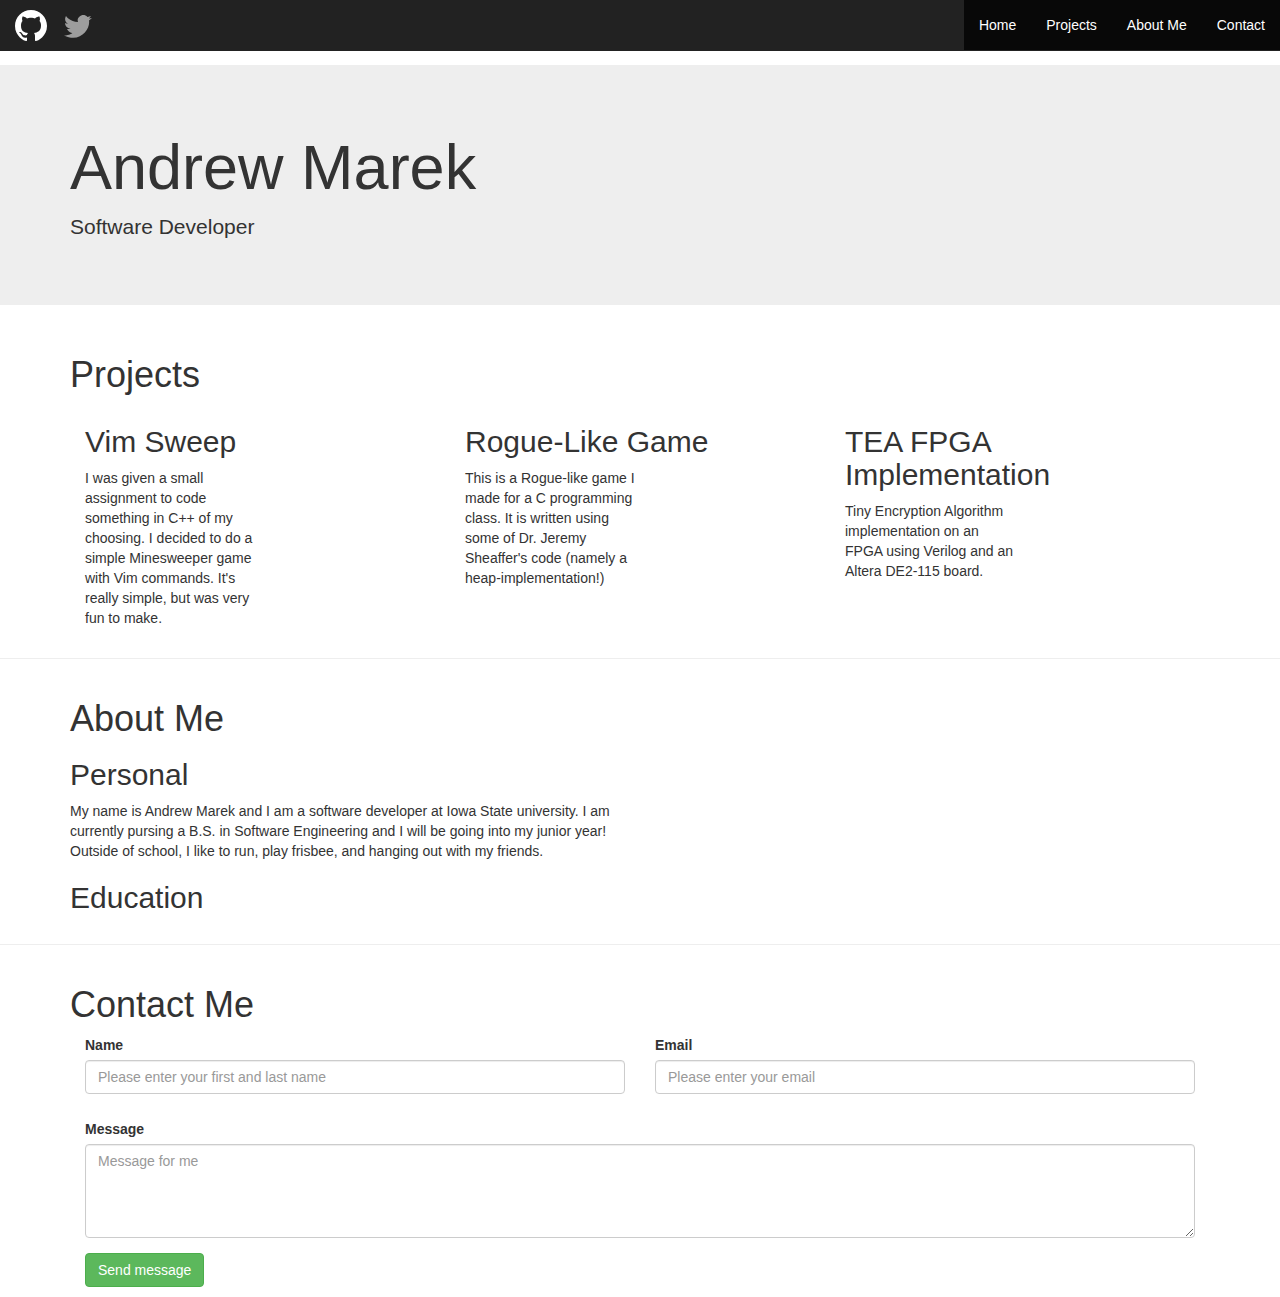
==== index.html @ 288eb54f "removed space between navbar and jumbo" ====
<!DOCTYPE html>
<html lang="en-US">
  <head>
    <meta name="viewport" content="width=device-width, initial-scale=1, shrink-to-fit=no">
    <title>Andrew Marek</title>
    <meta charset="utf-8">
    <meta name=author content="Andrew Marek">
    <!-- Latest compiled and minified CSS -->
    <link rel="stylesheet" href="https://maxcdn.bootstrapcdn.com/bootstrap/3.4.0/css/bootstrap.min.css">
    <!-- jQuery library -->
    <script src="https://ajax.googleapis.com/ajax/libs/jquery/3.4.0/jquery.min.js"></script>
    <!-- Latest compiled JavaScript -->
    <script src="https://maxcdn.bootstrapcdn.com/bootstrap/3.4.0/js/bootstrap.min.js"></script>
    <!-- Space for my script later -->
    <link rel="stylesheet" href="stylez.css">
  </head>
  <body>
    <nav class="navbar navbar-inverse navbar-fixed-top">
      <div class="container-fluid">
        <div class="navbar-header">
          <!-- <a class="navbar-brand" href="#"> Andrew Marek </a> -->
          <a class="navbar-brand" href="http://www.github.com/andmarek">
            <!-- Github -->
            <svg id="i-github" xmlns="http://www.w3.org/2000/svg" viewBox="0 0 64 64" width="32" height="32">
              <path stroke-width="0" fill="currentColor" d="M32 0 C14 0 0 14 0 32 0 53 19 62 22 62 24 62 24 61 24 60 L24 55 C17 57 14 53 13 50 13 50 13 49 11 47 10 46 6 44 10 44 13 44 15 48 15 48 18 52 22 51 24 50 24 48 26 46 26 46 18 45 12 42 12 31 12 27 13 24 15 22 15 22 13 18 15 13 15 13 20 13 24 17 27 15 37 15 40 17 44 13 49 13 49 13 51 20 49 22 49 22 51 24 52 27 52 31 52 42 45 45 38 46 39 47 40 49 40 52 L40 60 C40 61 40 62 42 62 45 62 64 53 64 32 64 14 50 0 32 0 Z" />
            </svg>
            <!-- End GitHub -->
          </a>
          <a class="navbar-brand" href="http://twitter.com/andrewmarek">
            <!-- Twitter -->
            <svg id="i-twitter" xmlns="http://www.w3.org/2000/svg" viewBox="0 0 64 64" width="32" height="32">
              <path stroke-width="0" fill="currentColor" d="M60 16 L54 17 L58 12 L51 14 C42 4 28 15 32 24 C16 24 8 12 8 12 C8 12 2 21 12 28 L6 26 C6 32 10 36 17 38 L10 38 C14 46 21 46 21 46 C21 46 15 51 4 51 C37 67 57 37 54 21 Z" />
            </svg>
            <!-- End twitter -->
          </a>

        </div> <!-- Navbar container -->
        <ul class="nav navbar-nav navbar-right">
          <li class="active"><a href="#">Home</a> </li>
          <li class="active"><a href="#">Projects</a> </li>
          <li class="active"><a href="#">About Me</a> </li>
          <li class="active"><a href="#">Contact</a> </li>
        </ul>
      </div> <!-- container-fluid -->
    </nav>
    <div class="jumbotron">
      <div class="container">
        <h1>Andrew Marek</h1>
        <p> Software Developer </p>
      </div> <!-- Initial jumbotron container -->
    </div>  <!-- Jumbotron div -->
    <main>
    <div class="container" id="projects"> <!-- Projects -->
      <h1> Projects </h1>
      <div class="row"> 
        <div class="col-md-4">
          <h2> Vim Sweep </h2>
          <p> I was given a small
          assignment to code something in C++ of my choosing.  I decided to do
          a simple Minesweeper game with Vim commands.  It's really simple, but
          was very fun to make. </p>
        </div> <!-- Col MD 4 1 -->

        <div class="col-md-4">
          <h2> Rogue-Like Game </h2>
          <p> This is a Rogue-like game I made for a C programming class.  It
          is written using some of Dr. Jeremy Sheaffer's code (namely a
          heap-implementation!) </p>
        </div> <!-- Col MD 4 2 -->

        <div class="col-md-4">
          <h2> TEA FPGA Implementation </h2>
          <p> Tiny Encryption Algorithm implementation on an FPGA using Verilog and an
          Altera DE2-115
          board.</p>
        </div> <!-- Col MD 4 3 -->
      </div> <!-- rows -->
    </div> <!-- (Project) Row container -->
    <hr>
    <div class="container" id="aboutme">
      <h1> About Me </h1>
      <h2> Personal </h2>
      <p> My name is Andrew Marek and I am a software developer at Iowa State university.
      I am currently pursing a B.S. in Software Engineering and I will be going into my
      junior year!  Outside of school, I like to run, play frisbee, and hanging out with my
      friends.
      </p>
      <h2> Education </h2>
    </div>
    <hr>
    <div class="container" id="contact"> 
      <h1> Contact Me </h1>
      <form id="contact-form" method="post" action="contact.php">
        <div class="messages"></div>
        <div class="controls">
          <div class="col">
            <div class="col-md-6">
              <div class="form-group">
                <label for="form_name"> Name </label>
                <input id="form_name" type="text" name="name" class="form-control"
                                                              placeholder="Please enter your first and last name " required="required" data-error="Firstname is required.">
                <div class="help-block with-errors"></div>
              </div>
            </div>
          </div>
          <div class="col">
            <div class="col-md-6">
              <div class="form-group">
                <label for="form_email">Email </label>
                <input id="form_email" type="email" name="email" class="form-control" placeholder="Please enter your email " required="required" data-error="Valid email is required.">
                <div class="help-block with-errors"></div>
              </div>
            </div>
            <div class="col-md-6">
              <div class="help-block with-errors"></div>
            </div>
          </div>
        </div>
        <div class="row">
          <div class="col-md-12">
            <div class="form-group">
              <label for="form_message">Message </label>
              <textarea id="form_message" name="message" class="form-control"
                                                         placeholder="Message for me" rows="4" required="required" data-error="Please, leave us a message."></textarea>
              <div class="help-block with-errors"></div>
            </div>
          </div>
          <div class="col-md-12">
            <input type="submit" class="btn btn-success btn-send" value="Send message">
          </div>
        </div>
        <div class="row">
          <div class="col-md-12">
            <p class="text-muted">
          </div>
        </div>
      </form>
    </div>
    </main>
    <!-- Bootstrap'd -->
    <script src="https://code.jquery.com/jquery-3.3.1.slim.min.js" integrity="sha384-q8i/X+965DzO0rT7abK41JStQIAqVgRVzpbzo5smXKp4YfRvH+8abtTE1Pi6jizo" crossorigin="anonymous"></script>
    <script src="https://cdnjs.cloudflare.com/ajax/libs/popper.js/1.14.7/umd/popper.min.js" integrity="sha384-UO2eT0CpHqdSJQ6hJty5KVphtPhzWj9WO1clHTMGa3JDZwrnQq4sF86dIHNDz0W1" crossorigin="anonymous"></script>
    <script src="https://stackpath.bootstrapcdn.com/bootstrap/4.3.1/js/bootstrap.min.js" integrity="sha384-JjSmVgyd0p3pXB1rRibZUAYoIIy6OrQ6VrjIEaFf/nJGzIxFDsf4x0xIM+B07jRM" crossorigin="anonymous"></script>
    <!-- End -->
  </body>
</html>
---- stylez.css ----
body {
  padding-top: 65px; //This is needed for not letting things go under navbar
}

.navbar {
  margin-bottom: 0px;
  border: 1px solid transparent;
}
.navbar-fixed-top {
  top: 0;
  border-width: 0 0 1px;

}
.container-fluid {
  padding-right: 15px;
  padding-left: 15px;
  margin-left: auto;
  margin-right: auto;
}

.jumbotron {
  width: auto;
}

.row {
  margin-left: 0px;
  margin-right: 0px;
}

/* Icons */
#i-github {
  top: -25%; 
  position: relative; 
}
#i-twitter {
  top: -25%;
  position: relative;
}
#aboutme > h2, p {
  width: 50%;
}
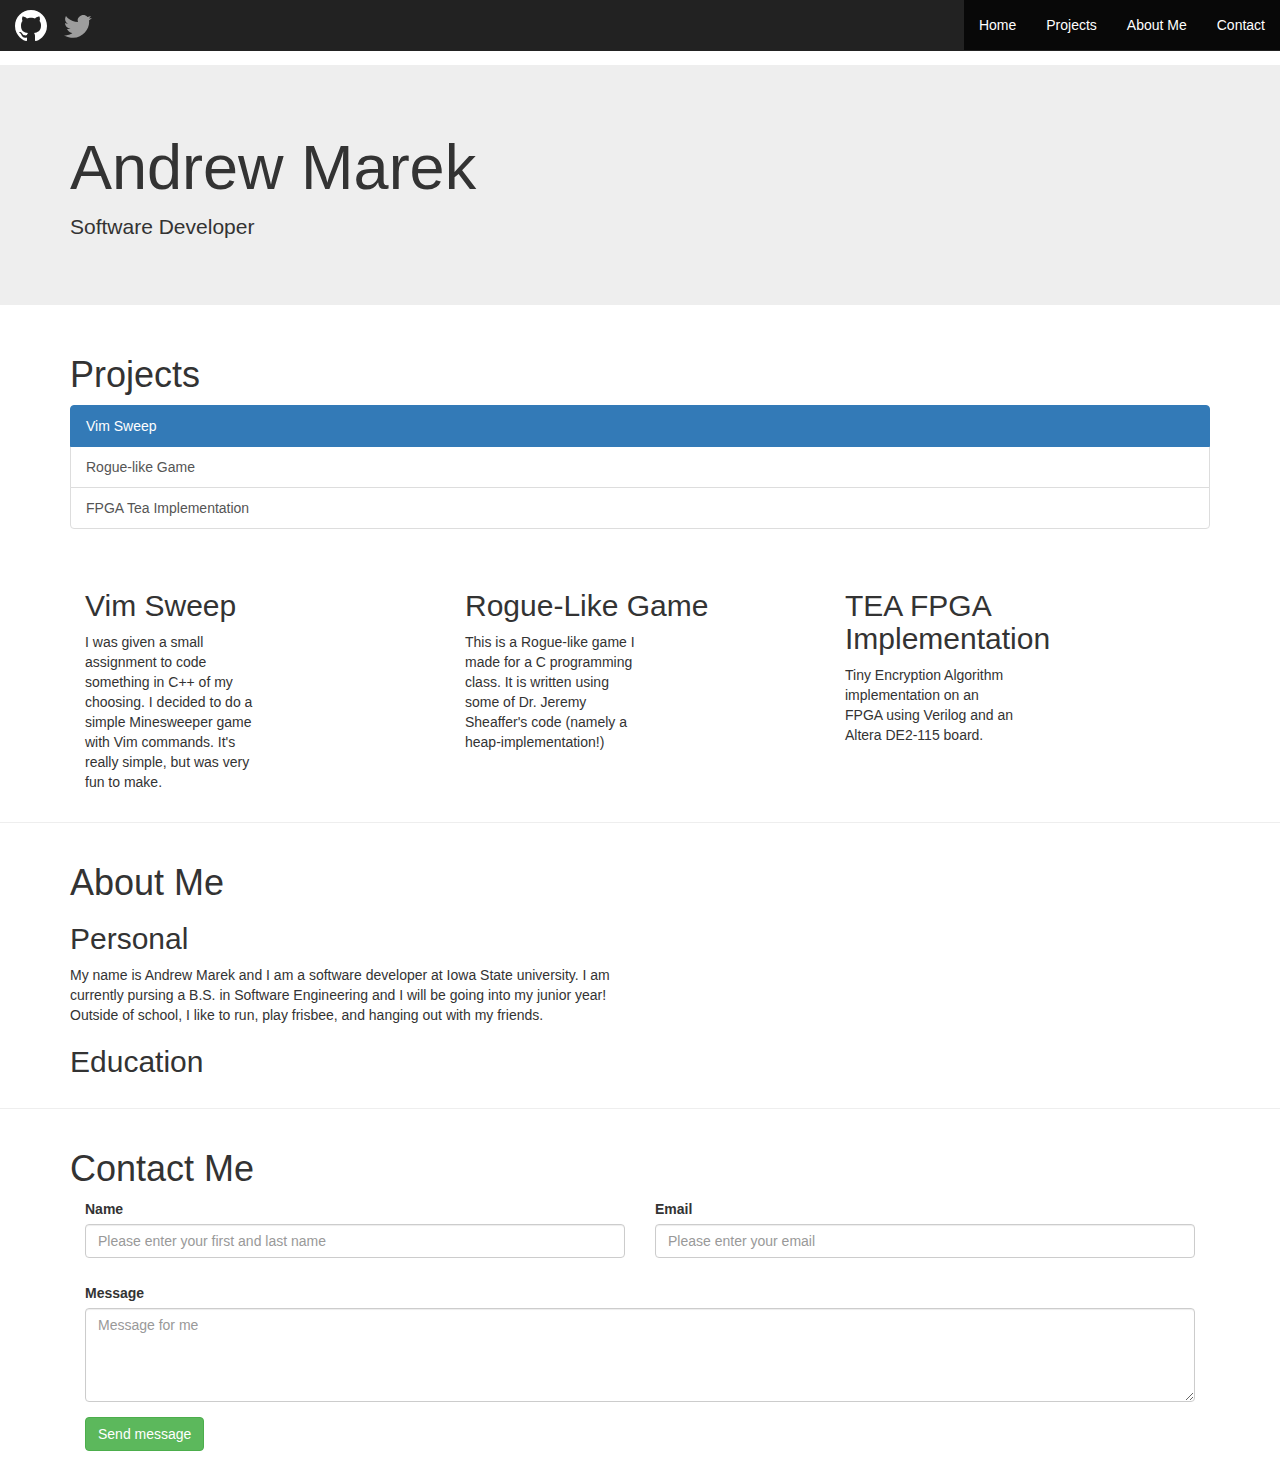
==== commit 70282bb7: "updated projects display" ====
--- a/index.html
+++ b/index.html
@@ -52,6 +52,31 @@
     <main>
     <div class="container" id="projects"> <!-- Projects -->
       <h1> Projects </h1>
+
+      <div class="row" id="projectstabs">
+        <div class="col-4">
+          <div class="list-group" id="list-tab" role="tablist">
+            <a class="list-group-item list-group-item-action active" id="list-home-list"
+                                                                     data-toggle="list" href="#list-home" role="tab" aria-controls="home">Vim Sweep</a>
+            <a class="list-group-item list-group-item-action" id="list-profile-list"
+                                                              data-toggle="list" href="#list-profile" role="tab"
+                                                                                                      aria-controls="profile">Rogue-like Game</a>
+            <a class="list-group-item list-group-item-action" id="list-messages-list"
+                                                              data-toggle="list" href="#list-messages" role="tab" aria-controls="messages">FPGA
+                                                              Tea Implementation</a>
+          </div>
+        </div>
+        <div class="col-8">
+          <div class="tab-content" id="nav-tabContent">
+            <div class="tab-pane fade show active" id="list-home" role="tabpanel" aria-labelledby="list-home-list">...</div>
+            <div class="tab-pane fade" id="list-profile" role="tabpanel" aria-labelledby="list-profile-list">...</div>
+            <div class="tab-pane fade" id="list-messages" role="tabpanel" aria-labelledby="list-messages-list">...</div>
+            <div class="tab-pane fade" id="list-settings" role="tabpanel" aria-labelledby="list-settings-list">...</div>
+          </div>
+        </div>
+      </div>
+
+
       <div class="row"> 
         <div class="col-md-4">
           <h2> Vim Sweep </h2>
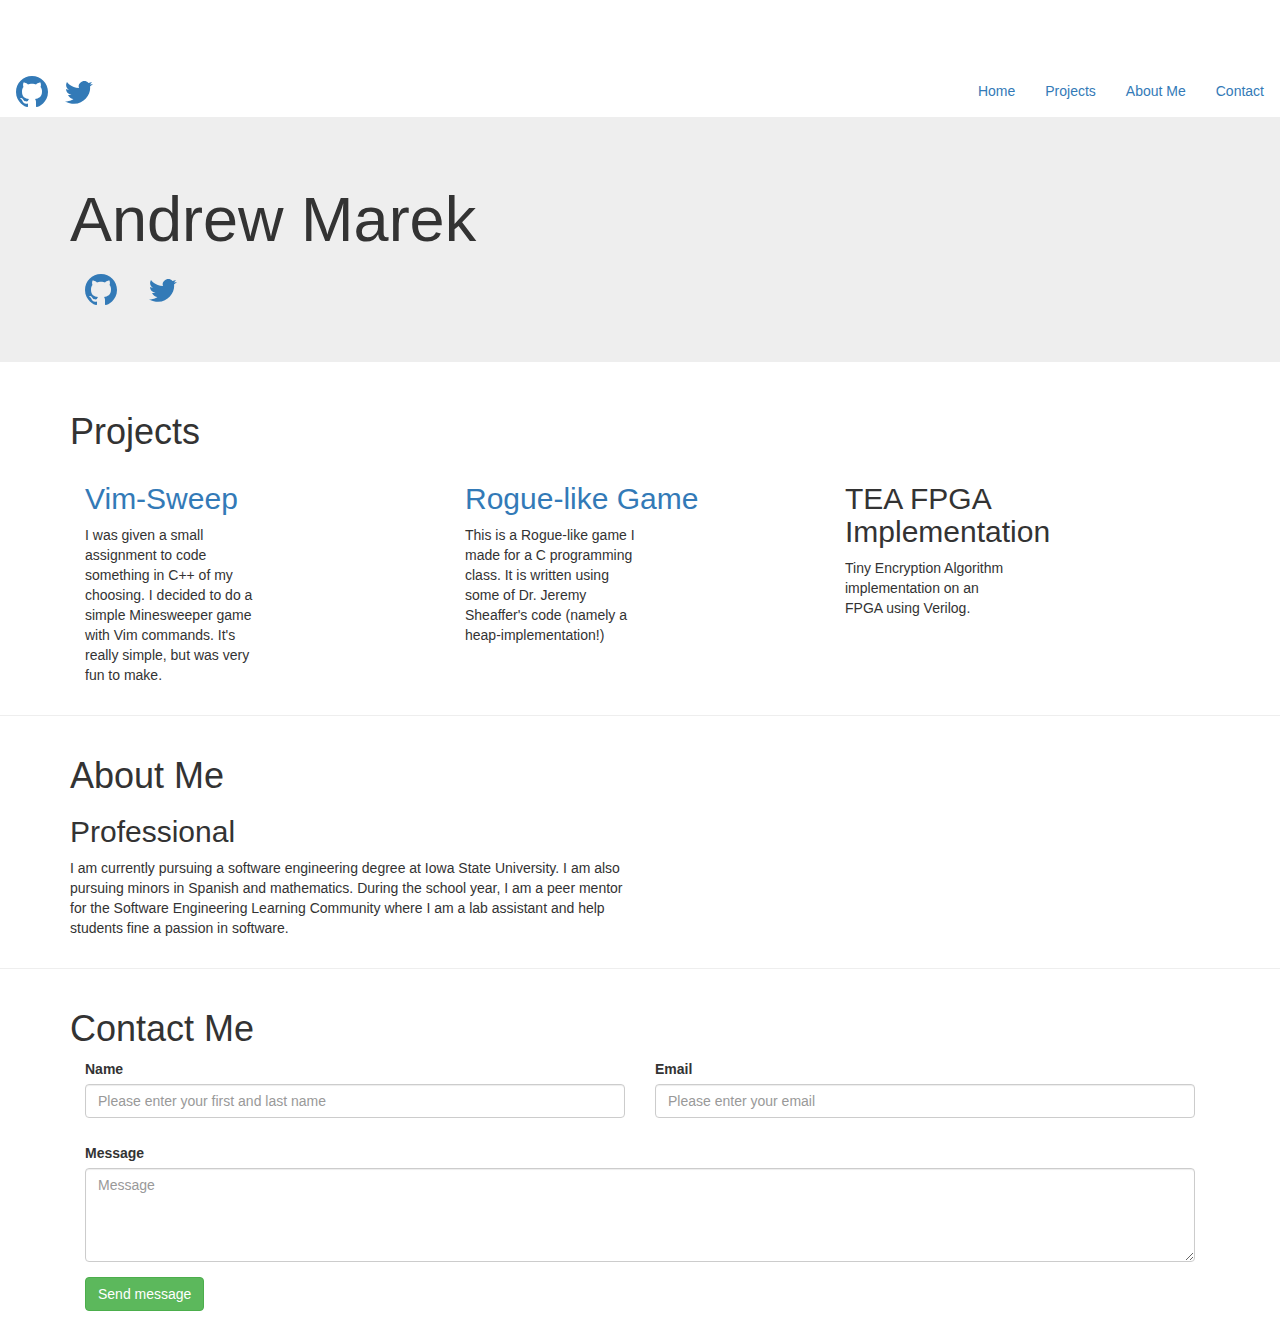
==== commit 3b3f2ff9: "removed sticky navbar" ====
--- a/index.html
+++ b/index.html
@@ -15,7 +15,7 @@
     <link rel="stylesheet" href="stylez.css">
   </head>
   <body>
-    <nav class="navbar navbar-inverse navbar-fixed-top">
+    <nav class="navbar navbar-expand-lg navbar-light fixed-top">
       <div class="container-fluid">
         <div class="navbar-header">
           <!-- <a class="navbar-brand" href="#"> Andrew Marek </a> -->
@@ -46,71 +46,56 @@
     <div class="jumbotron">
       <div class="container">
         <h1>Andrew Marek</h1>
-        <p> Software Developer </p>
+        <div>
+          <a class="navbar-brand" href="http://www.github.com/andmarek">
+            <!-- Github -->
+            <svg id="i-github" xmlns="http://www.w3.org/2000/svg" viewBox="0 0 64 64" width="32" height="32">
+              <path stroke-width="0" fill="currentColor" d="M32 0 C14 0 0 14 0 32 0 53 19 62 22 62 24 62 24 61 24 60 L24 55 C17 57 14 53 13 50 13 50 13 49 11 47 10 46 6 44 10 44 13 44 15 48 15 48 18 52 22 51 24 50 24 48 26 46 26 46 18 45 12 42 12 31 12 27 13 24 15 22 15 22 13 18 15 13 15 13 20 13 24 17 27 15 37 15 40 17 44 13 49 13 49 13 51 20 49 22 49 22 51 24 52 27 52 31 52 42 45 45 38 46 39 47 40 49 40 52 L40 60 C40 61 40 62 42 62 45 62 64 53 64 32 64 14 50 0 32 0 Z" />
+            </svg>
+            <!-- End GitHub -->
+          </a>
+          <a class="navbar-brand" href="http://twitter.com/andrewmarek">
+            <!-- Twitter -->
+            <svg id="i-twitter" xmlns="http://www.w3.org/2000/svg" viewBox="0 0 64 64" width="32" height="32">
+              <path stroke-width="0" fill="currentColor" d="M60 16 L54 17 L58 12 L51 14 C42 4 28 15 32 24 C16 24 8 12 8 12 C8 12 2 21 12 28 L6 26 C6 32 10 36 17 38 L10 38 C14 46 21 46 21 46 C21 46 15 51 4 51 C37 67 57 37 54 21 Z" />
+            </svg>
+            <!-- End twitter -->
+          </a>
+        </div>
       </div> <!-- Initial jumbotron container -->
     </div>  <!-- Jumbotron div -->
     <main>
+
     <div class="container" id="projects"> <!-- Projects -->
       <h1> Projects </h1>
-
-      <div class="row" id="projectstabs">
-        <div class="col-4">
-          <div class="list-group" id="list-tab" role="tablist">
-            <a class="list-group-item list-group-item-action active" id="list-home-list"
-                                                                     data-toggle="list" href="#list-home" role="tab" aria-controls="home">Vim Sweep</a>
-            <a class="list-group-item list-group-item-action" id="list-profile-list"
-                                                              data-toggle="list" href="#list-profile" role="tab"
-                                                                                                      aria-controls="profile">Rogue-like Game</a>
-            <a class="list-group-item list-group-item-action" id="list-messages-list"
-                                                              data-toggle="list" href="#list-messages" role="tab" aria-controls="messages">FPGA
-                                                              Tea Implementation</a>
-          </div>
-        </div>
-        <div class="col-8">
-          <div class="tab-content" id="nav-tabContent">
-            <div class="tab-pane fade show active" id="list-home" role="tabpanel" aria-labelledby="list-home-list">...</div>
-            <div class="tab-pane fade" id="list-profile" role="tabpanel" aria-labelledby="list-profile-list">...</div>
-            <div class="tab-pane fade" id="list-messages" role="tabpanel" aria-labelledby="list-messages-list">...</div>
-            <div class="tab-pane fade" id="list-settings" role="tabpanel" aria-labelledby="list-settings-list">...</div>
-          </div>
-        </div>
-      </div>
-
-
       <div class="row"> 
         <div class="col-md-4">
-          <h2> Vim Sweep </h2>
+          <a> <h2> Vim-Sweep </h2> </a>
           <p> I was given a small
           assignment to code something in C++ of my choosing.  I decided to do
           a simple Minesweeper game with Vim commands.  It's really simple, but
           was very fun to make. </p>
         </div> <!-- Col MD 4 1 -->
-
         <div class="col-md-4">
-          <h2> Rogue-Like Game </h2>
+          <a href="github.com"><h2> Rogue-like Game </h2></a>
           <p> This is a Rogue-like game I made for a C programming class.  It
           is written using some of Dr. Jeremy Sheaffer's code (namely a
           heap-implementation!) </p>
         </div> <!-- Col MD 4 2 -->
-
         <div class="col-md-4">
           <h2> TEA FPGA Implementation </h2>
-          <p> Tiny Encryption Algorithm implementation on an FPGA using Verilog and an
-          Altera DE2-115
-          board.</p>
+          <p> Tiny Encryption Algorithm implementation on an FPGA using Verilog. </p>
         </div> <!-- Col MD 4 3 -->
       </div> <!-- rows -->
     </div> <!-- (Project) Row container -->
     <hr>
     <div class="container" id="aboutme">
       <h1> About Me </h1>
-      <h2> Personal </h2>
-      <p> My name is Andrew Marek and I am a software developer at Iowa State university.
-      I am currently pursing a B.S. in Software Engineering and I will be going into my
-      junior year!  Outside of school, I like to run, play frisbee, and hanging out with my
-      friends.
-      </p>
-      <h2> Education </h2>
+      <h2> Professional </h2>
+      <p> I am currently pursuing a software engineering degree at Iowa State University.
+      I am also pursuing minors in Spanish and mathematics.  During the school year, I am a
+      peer mentor for the Software Engineering Learning Community where I am a lab
+      assistant and help students fine a passion in software.  
     </div>
     <hr>
     <div class="container" id="contact"> 
@@ -146,7 +131,7 @@
             <div class="form-group">
               <label for="form_message">Message </label>
               <textarea id="form_message" name="message" class="form-control"
-                                                         placeholder="Message for me" rows="4" required="required" data-error="Please, leave us a message."></textarea>
+                                                         placeholder="Message" rows="4" required="required" data-error="Please, leave us a message."></textarea>
               <div class="help-block with-errors"></div>
             </div>
           </div>
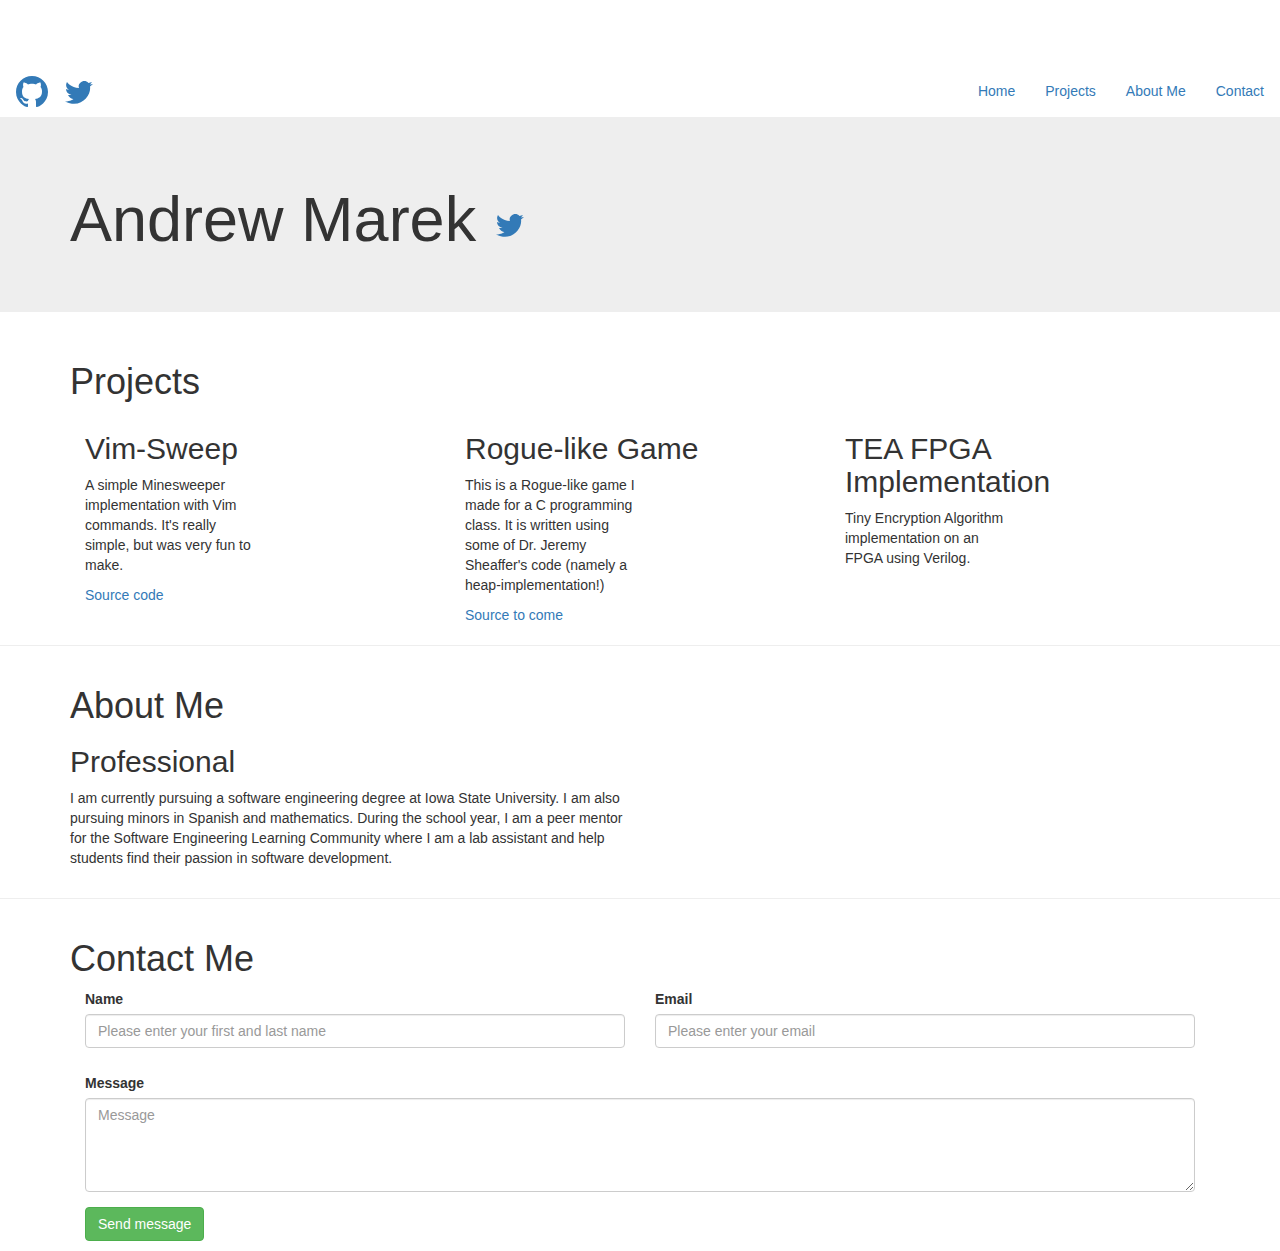
==== commit be4861e7: "navbar removal because pointless" ====
--- a/index.html
+++ b/index.html
@@ -45,42 +45,34 @@
     </nav>
     <div class="jumbotron">
       <div class="container">
-        <h1>Andrew Marek</h1>
-        <div>
-          <a class="navbar-brand" href="http://www.github.com/andmarek">
-            <!-- Github -->
-            <svg id="i-github" xmlns="http://www.w3.org/2000/svg" viewBox="0 0 64 64" width="32" height="32">
-              <path stroke-width="0" fill="currentColor" d="M32 0 C14 0 0 14 0 32 0 53 19 62 22 62 24 62 24 61 24 60 L24 55 C17 57 14 53 13 50 13 50 13 49 11 47 10 46 6 44 10 44 13 44 15 48 15 48 18 52 22 51 24 50 24 48 26 46 26 46 18 45 12 42 12 31 12 27 13 24 15 22 15 22 13 18 15 13 15 13 20 13 24 17 27 15 37 15 40 17 44 13 49 13 49 13 51 20 49 22 49 22 51 24 52 27 52 31 52 42 45 45 38 46 39 47 40 49 40 52 L40 60 C40 61 40 62 42 62 45 62 64 53 64 32 64 14 50 0 32 0 Z" />
-            </svg>
-            <!-- End GitHub -->
-          </a>
-          <a class="navbar-brand" href="http://twitter.com/andrewmarek">
-            <!-- Twitter -->
+        <h1 class="d-inline">Andrew Marek 
+          <a href="twitter.com">
             <svg id="i-twitter" xmlns="http://www.w3.org/2000/svg" viewBox="0 0 64 64" width="32" height="32">
               <path stroke-width="0" fill="currentColor" d="M60 16 L54 17 L58 12 L51 14 C42 4 28 15 32 24 C16 24 8 12 8 12 C8 12 2 21 12 28 L6 26 C6 32 10 36 17 38 L10 38 C14 46 21 46 21 46 C21 46 15 51 4 51 C37 67 57 37 54 21 Z" />
             </svg>
-            <!-- End twitter -->
           </a>
+         </h1>
+        <div>
         </div>
       </div> <!-- Initial jumbotron container -->
     </div>  <!-- Jumbotron div -->
     <main>
-
     <div class="container" id="projects"> <!-- Projects -->
       <h1> Projects </h1>
       <div class="row"> 
         <div class="col-md-4">
-          <a> <h2> Vim-Sweep </h2> </a>
-          <p> I was given a small
-          assignment to code something in C++ of my choosing.  I decided to do
-          a simple Minesweeper game with Vim commands.  It's really simple, but
+          <h2> Vim-Sweep </h2>
+          <p> 
+          A simple Minesweeper implementation with Vim commands.  It's really simple, but
           was very fun to make. </p>
+          <a href="www.github.com"> Source code </a>
         </div> <!-- Col MD 4 1 -->
         <div class="col-md-4">
-          <a href="github.com"><h2> Rogue-like Game </h2></a>
+          <h2> Rogue-like Game </h2>
           <p> This is a Rogue-like game I made for a C programming class.  It
           is written using some of Dr. Jeremy Sheaffer's code (namely a
           heap-implementation!) </p>
+          <a href=""> Source to come </a>
         </div> <!-- Col MD 4 2 -->
         <div class="col-md-4">
           <h2> TEA FPGA Implementation </h2>
@@ -95,7 +87,7 @@
       <p> I am currently pursuing a software engineering degree at Iowa State University.
       I am also pursuing minors in Spanish and mathematics.  During the school year, I am a
       peer mentor for the Software Engineering Learning Community where I am a lab
-      assistant and help students fine a passion in software.  
+      assistant and help students find their passion in software development.  
     </div>
     <hr>
     <div class="container" id="contact"> 
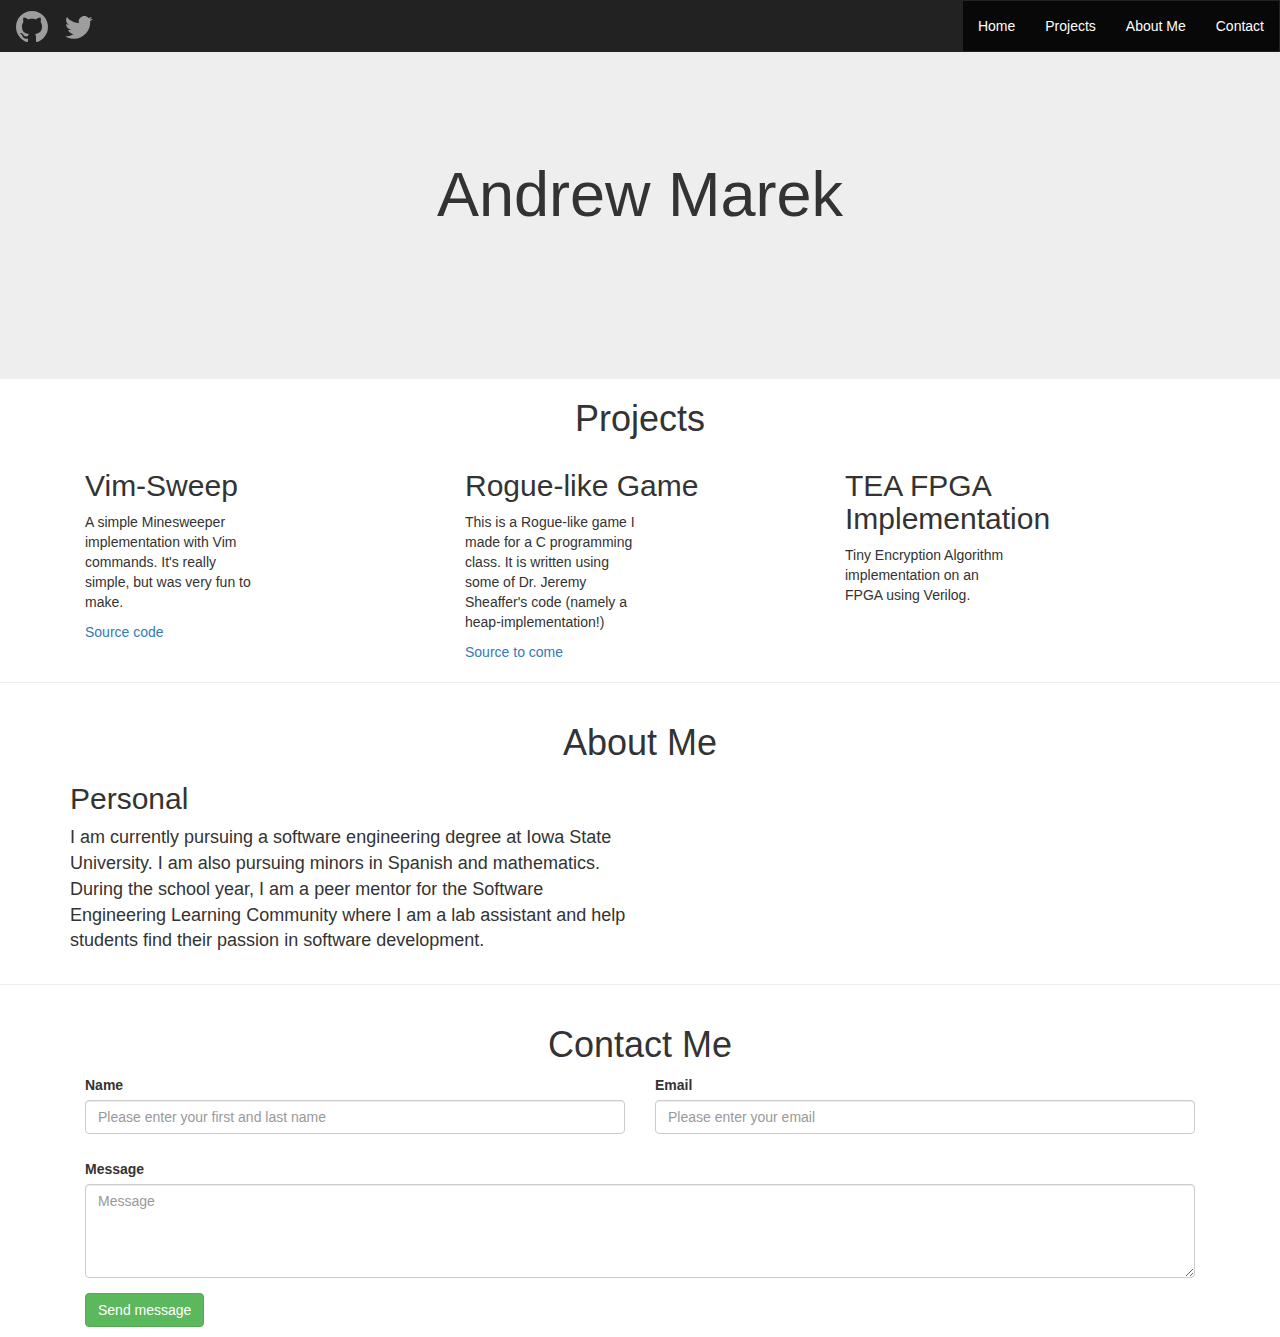
==== commit c20ca3b1: "fixed nav sticky and jquery" ====
--- a/index.html
+++ b/index.html
@@ -8,14 +8,14 @@
     <!-- Latest compiled and minified CSS -->
     <link rel="stylesheet" href="https://maxcdn.bootstrapcdn.com/bootstrap/3.4.0/css/bootstrap.min.css">
     <!-- jQuery library -->
-    <script src="https://ajax.googleapis.com/ajax/libs/jquery/3.4.0/jquery.min.js"></script>
+    <script src="https://cdnjs.cloudflare.com/ajax/libs/jquery/3.4.1/jquery.js"></script>
     <!-- Latest compiled JavaScript -->
     <script src="https://maxcdn.bootstrapcdn.com/bootstrap/3.4.0/js/bootstrap.min.js"></script>
     <!-- Space for my script later -->
     <link rel="stylesheet" href="stylez.css">
   </head>
   <body>
-    <nav class="navbar navbar-expand-lg navbar-light fixed-top">
+    <nav class="navbar navbar-inverse navbar-fixed-top">
       <div class="container-fluid">
         <div class="navbar-header">
           <!-- <a class="navbar-brand" href="#"> Andrew Marek </a> -->
@@ -33,39 +33,33 @@
             </svg>
             <!-- End twitter -->
           </a>
-
         </div> <!-- Navbar container -->
         <ul class="nav navbar-nav navbar-right">
-          <li class="active"><a href="#">Home</a> </li>
-          <li class="active"><a href="#">Projects</a> </li>
-          <li class="active"><a href="#">About Me</a> </li>
-          <li class="active"><a href="#">Contact</a> </li>
+          <li class="active"><a href="#home">Home</a></li>
+          <li class="active"><a href="#proj">Projects</a> </li>
+          <li class="active"><a href="#aboutme">About Me</a> </li>
+          <li class="active"><a href="#contact">Contact</a> </li>
         </ul>
       </div> <!-- container-fluid -->
     </nav>
-    <div class="jumbotron">
+    <div class="jumbotron" id="home">
       <div class="container">
         <h1 class="d-inline">Andrew Marek 
-          <a href="twitter.com">
-            <svg id="i-twitter" xmlns="http://www.w3.org/2000/svg" viewBox="0 0 64 64" width="32" height="32">
-              <path stroke-width="0" fill="currentColor" d="M60 16 L54 17 L58 12 L51 14 C42 4 28 15 32 24 C16 24 8 12 8 12 C8 12 2 21 12 28 L6 26 C6 32 10 36 17 38 L10 38 C14 46 21 46 21 46 C21 46 15 51 4 51 C37 67 57 37 54 21 Z" />
-            </svg>
-          </a>
-         </h1>
+        </h1>
         <div>
         </div>
       </div> <!-- Initial jumbotron container -->
     </div>  <!-- Jumbotron div -->
     <main>
     <div class="container" id="projects"> <!-- Projects -->
-      <h1> Projects </h1>
+      <h1 id="proj"> Projects </h1>
       <div class="row"> 
         <div class="col-md-4">
           <h2> Vim-Sweep </h2>
           <p> 
           A simple Minesweeper implementation with Vim commands.  It's really simple, but
           was very fun to make. </p>
-          <a href="www.github.com"> Source code </a>
+          <a href="https://github.com/andmarek/Vim-Sweep"> Source code </a>
         </div> <!-- Col MD 4 1 -->
         <div class="col-md-4">
           <h2> Rogue-like Game </h2>
@@ -83,11 +77,11 @@
     <hr>
     <div class="container" id="aboutme">
       <h1> About Me </h1>
-      <h2> Professional </h2>
+      <h2> Personal </h2>
       <p> I am currently pursuing a software engineering degree at Iowa State University.
       I am also pursuing minors in Spanish and mathematics.  During the school year, I am a
       peer mentor for the Software Engineering Learning Community where I am a lab
-      assistant and help students find their passion in software development.  
+      assistant and help students find their passion in software development.   </p>
     </div>
     <hr>
     <div class="container" id="contact"> 
@@ -141,8 +135,15 @@
     </main>
     <!-- Bootstrap'd -->
     <script src="https://code.jquery.com/jquery-3.3.1.slim.min.js" integrity="sha384-q8i/X+965DzO0rT7abK41JStQIAqVgRVzpbzo5smXKp4YfRvH+8abtTE1Pi6jizo" crossorigin="anonymous"></script>
+    <script
+                                                                                                                                                       src="http://code.jquery.com/jquery-3.4.1.js"
+                                                                                                                                                       integrity="sha256-WpOohJOqMqqyKL9FccASB9O0KwACQJpFTUBLTYOVvVU="
+                                                                                                                                                       crossorigin="anonymous"></script>
     <script src="https://cdnjs.cloudflare.com/ajax/libs/popper.js/1.14.7/umd/popper.min.js" integrity="sha384-UO2eT0CpHqdSJQ6hJty5KVphtPhzWj9WO1clHTMGa3JDZwrnQq4sF86dIHNDz0W1" crossorigin="anonymous"></script>
     <script src="https://stackpath.bootstrapcdn.com/bootstrap/4.3.1/js/bootstrap.min.js" integrity="sha384-JjSmVgyd0p3pXB1rRibZUAYoIIy6OrQ6VrjIEaFf/nJGzIxFDsf4x0xIM+B07jRM" crossorigin="anonymous"></script>
+    <script src="main.js"></script>
     <!-- End -->
+    </div>
   </body>
+
 </html>
--- a/stylez.css
+++ b/stylez.css
@@ -1,25 +1,23 @@
 body {
-  padding-top: 65px; //This is needed for not letting things go under navbar
+  /* removed sticky nav bar */
 }
 
+
+.list-group-item {
+  data-toggle: list;
+}
 .navbar {
   margin-bottom: 0px;
   border: 1px solid transparent;
 }
-.navbar-fixed-top {
-  top: 0;
-  border-width: 0 0 1px;
-
-}
-.container-fluid {
-  padding-right: 15px;
-  padding-left: 15px;
-  margin-left: auto;
-  margin-right: auto;
-}
-
 .jumbotron {
+  text-align: center;
+/*  background-image: url(assets/martin.jpg); */
+  background-image: url(assets/pablo.jpg); 
   width: auto;
+  margin-bottom: 0px;
+  padding: 10em; /* Make the jumbotron bigger */
+/*  background-size: cover; */
 }
 
 .row {
@@ -39,5 +37,25 @@
 #aboutme > h2, p {
   width: 50%;
 }
+#aboutme > p {
+  font-size: 18px;
+}
+.fade {
+  opacity: 100;
+}
+.col-4 {
+  margin-right: 0px;
+}
+#list-group {
+  width: 50%;
+}
+#projects > h1{
+  text-align: center;
+}
+#aboutme > h1 {
+  text-align: center;
+}
+#contact > h1 {
+  text-align: center;
+}
 
-
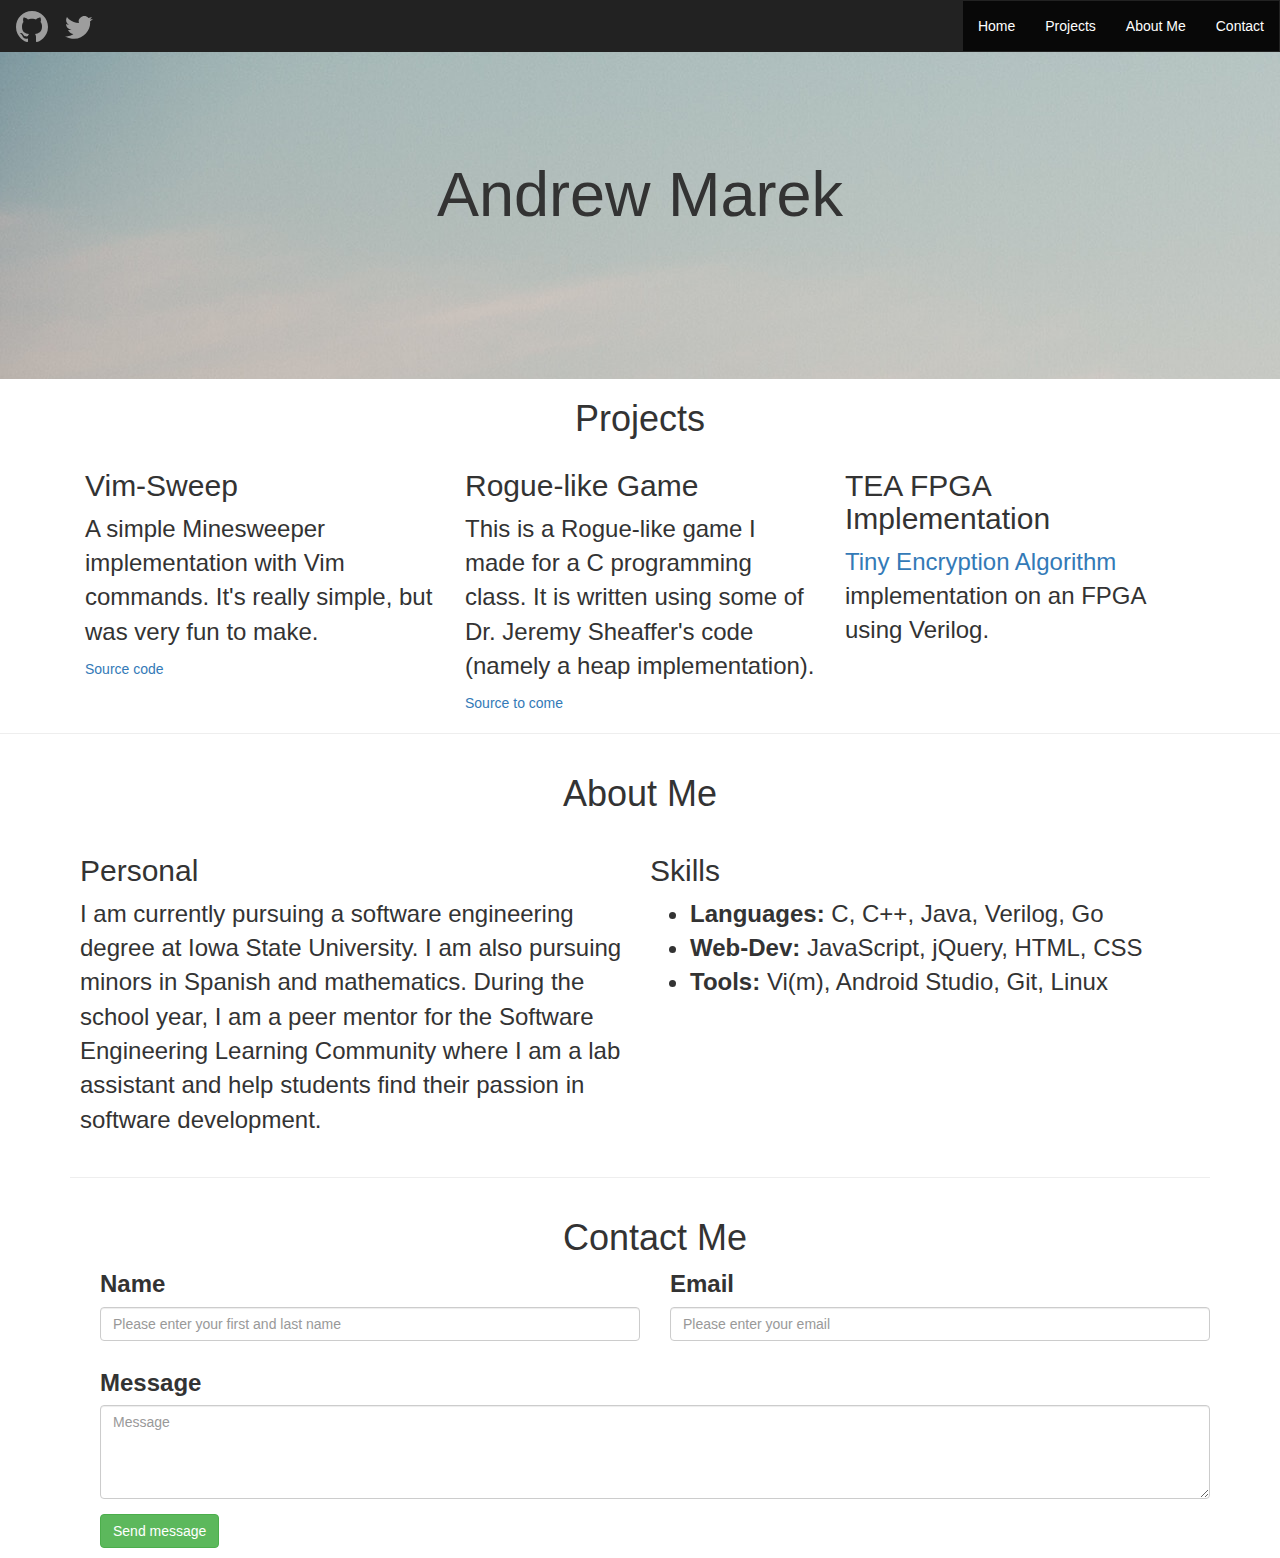
==== commit f6faf2cf: "for the most part functioning" ====
--- a/index.html
+++ b/index.html
@@ -36,7 +36,7 @@
         </div> <!-- Navbar container -->
         <ul class="nav navbar-nav navbar-right">
           <li class="active"><a href="#home">Home</a></li>
-          <li class="active"><a href="#proj">Projects</a> </li>
+          <li class="active"><a href="#projects">Projects</a> </li>
           <li class="active"><a href="#aboutme">About Me</a> </li>
           <li class="active"><a href="#contact">Contact</a> </li>
         </ul>
@@ -65,79 +65,95 @@
           <h2> Rogue-like Game </h2>
           <p> This is a Rogue-like game I made for a C programming class.  It
           is written using some of Dr. Jeremy Sheaffer's code (namely a
-          heap-implementation!) </p>
+          heap implementation). </p>
           <a href=""> Source to come </a>
         </div> <!-- Col MD 4 2 -->
         <div class="col-md-4">
           <h2> TEA FPGA Implementation </h2>
-          <p> Tiny Encryption Algorithm implementation on an FPGA using Verilog. </p>
+          <p> <a href="https://en.wikipedia.org/wiki/Tiny_Encryption_Algorithm">Tiny Encryption Algorithm</a> implementation on an FPGA using Verilog. </p>
         </div> <!-- Col MD 4 3 -->
       </div> <!-- rows -->
     </div> <!-- (Project) Row container -->
     <hr>
     <div class="container" id="aboutme">
+
       <h1> About Me </h1>
-      <h2> Personal </h2>
-      <p> I am currently pursuing a software engineering degree at Iowa State University.
-      I am also pursuing minors in Spanish and mathematics.  During the school year, I am a
-      peer mentor for the Software Engineering Learning Community where I am a lab
-      assistant and help students find their passion in software development.   </p>
-    </div>
-    <hr>
-    <div class="container" id="contact"> 
-      <h1> Contact Me </h1>
-      <form id="contact-form" method="post" action="contact.php">
-        <div class="messages"></div>
-        <div class="controls">
-          <div class="col">
-            <div class="col-md-6">
-              <div class="form-group">
-                <label for="form_name"> Name </label>
-                <input id="form_name" type="text" name="name" class="form-control"
-                                                              placeholder="Please enter your first and last name " required="required" data-error="Firstname is required.">
+
+      <div class="row-test">
+
+        <div class="coler">
+          <h2> Personal </h2>
+          <p> I am currently pursuing a software engineering degree at Iowa State University.
+          I am also pursuing minors in Spanish and mathematics.  During the school year, I am a
+          peer mentor for the Software Engineering Learning Community where I am a lab
+          assistant and help students find their passion in software development.   </p>
+        </div>
+
+        <div class="coler">
+          <h2> Skills </h2>
+          <p>
+          <ul>
+            <li><strong>Languages:</strong> C, C++, Java, Verilog, Go</li>
+            <li><strong>Web-Dev:</strong> JavaScript, jQuery, HTML, CSS</li>
+            <li><strong>Tools:</strong> Vi(m), Android Studio, Git, Linux</li>
+          </ul>
+          </p>
+        </div>
+      </div>
+      <hr>
+      <div class="container" id="contact"> 
+        <h1> Contact Me </h1>
+        <form id="contact-form" method="post" action="contact.php">
+          <div class="messages"></div>
+          <div class="controls">
+            <div class="col">
+              <div class="col-md-6">
+                <div class="form-group">
+                  <label for="form_name"> Name </label>
+                  <input id="form_name" type="text" name="name" class="form-control"
+                                                                placeholder="Please enter your first and last name " required="required" data-error="Firstname is required.">
+                  <div class="help-block with-errors"></div>
+                </div>
+              </div>
+            </div>
+            <div class="col">
+              <div class="col-md-6">
+                <div class="form-group">
+                  <label for="form_email">Email </label>
+                  <input id="form_email" type="email" name="email" class="form-control" placeholder="Please enter your email " required="required" data-error="Valid email is required.">
+                  <div class="help-block with-errors"></div>
+                </div>
+              </div>
+              <div class="col-md-6">
                 <div class="help-block with-errors"></div>
               </div>
             </div>
           </div>
-          <div class="col">
-            <div class="col-md-6">
+          <div class="row">
+            <div class="col-md-12">
               <div class="form-group">
-                <label for="form_email">Email </label>
-                <input id="form_email" type="email" name="email" class="form-control" placeholder="Please enter your email " required="required" data-error="Valid email is required.">
+                <label for="form_message">Message </label>
+                <textarea id="form_message" name="message" class="form-control"
+                                                           placeholder="Message" rows="4" required="required" data-error="Please, leave us a message."></textarea>
                 <div class="help-block with-errors"></div>
               </div>
             </div>
-            <div class="col-md-6">
-              <div class="help-block with-errors"></div>
+            <div class="col-md-12">
+              <input type="submit" class="btn btn-success btn-send" value="Send message">
             </div>
           </div>
-        </div>
-        <div class="row">
-          <div class="col-md-12">
-            <div class="form-group">
-              <label for="form_message">Message </label>
-              <textarea id="form_message" name="message" class="form-control"
-                                                         placeholder="Message" rows="4" required="required" data-error="Please, leave us a message."></textarea>
-              <div class="help-block with-errors"></div>
+          <div class="row">
+            <div class="col-md-12">
+              <p class="text-muted">
             </div>
           </div>
-          <div class="col-md-12">
-            <input type="submit" class="btn btn-success btn-send" value="Send message">
-          </div>
-        </div>
-        <div class="row">
-          <div class="col-md-12">
-            <p class="text-muted">
-          </div>
-        </div>
-      </form>
-    </div>
+        </form>
+      </div>
     </main>
     <!-- Bootstrap'd -->
     <script src="https://code.jquery.com/jquery-3.3.1.slim.min.js" integrity="sha384-q8i/X+965DzO0rT7abK41JStQIAqVgRVzpbzo5smXKp4YfRvH+8abtTE1Pi6jizo" crossorigin="anonymous"></script>
     <script
-                                                                                                                                                       src="http://code.jquery.com/jquery-3.4.1.js"
-                                                                                                                                                       integrity="sha256-WpOohJOqMqqyKL9FccASB9O0KwACQJpFTUBLTYOVvVU="
+                                                                                                                                                       src="http://code.jquery.com/jquery-3.4.1.js" integrity="sha256-WpOohJOqMqqyKL9FccASB9O0KwACQJpFTUBLTYOVvVU="
                                                                                                                                                        crossorigin="anonymous"></script>
     <script src="https://cdnjs.cloudflare.com/ajax/libs/popper.js/1.14.7/umd/popper.min.js" integrity="sha384-UO2eT0CpHqdSJQ6hJty5KVphtPhzWj9WO1clHTMGa3JDZwrnQq4sF86dIHNDz0W1" crossorigin="anonymous"></script>
     <script src="https://stackpath.bootstrapcdn.com/bootstrap/4.3.1/js/bootstrap.min.js" integrity="sha384-JjSmVgyd0p3pXB1rRibZUAYoIIy6OrQ6VrjIEaFf/nJGzIxFDsf4x0xIM+B07jRM" crossorigin="anonymous"></script>
@@ -145,5 +161,4 @@
     <!-- End -->
     </div>
   </body>
-
 </html>
--- a/stylez.css
+++ b/stylez.css
@@ -1,7 +1,9 @@
 body {
   /* removed sticky nav bar */
 }
-
+p {
+  font-size: 24px;
+}
 
 .list-group-item {
   data-toggle: list;
@@ -34,9 +36,10 @@
   top: -25%;
   position: relative;
 }
+/*
 #aboutme > h2, p {
   width: 50%;
-}
+} */
 #aboutme > p {
   font-size: 18px;
 }
@@ -58,4 +61,25 @@
 #contact > h1 {
   text-align: center;
 }
+#contact label{
+  font-size: 24px;
+  
+}
+.flex-container {
+  display: flex;
+}
+.coler {
+  float: left;
+  width: 50%;
+  padding: 10px;
 
+}
+.row-test:after {
+  content: "";
+  display: table;
+  clear: both;
+}
+#aboutme ul {
+  font-size: 24px;
+}
+
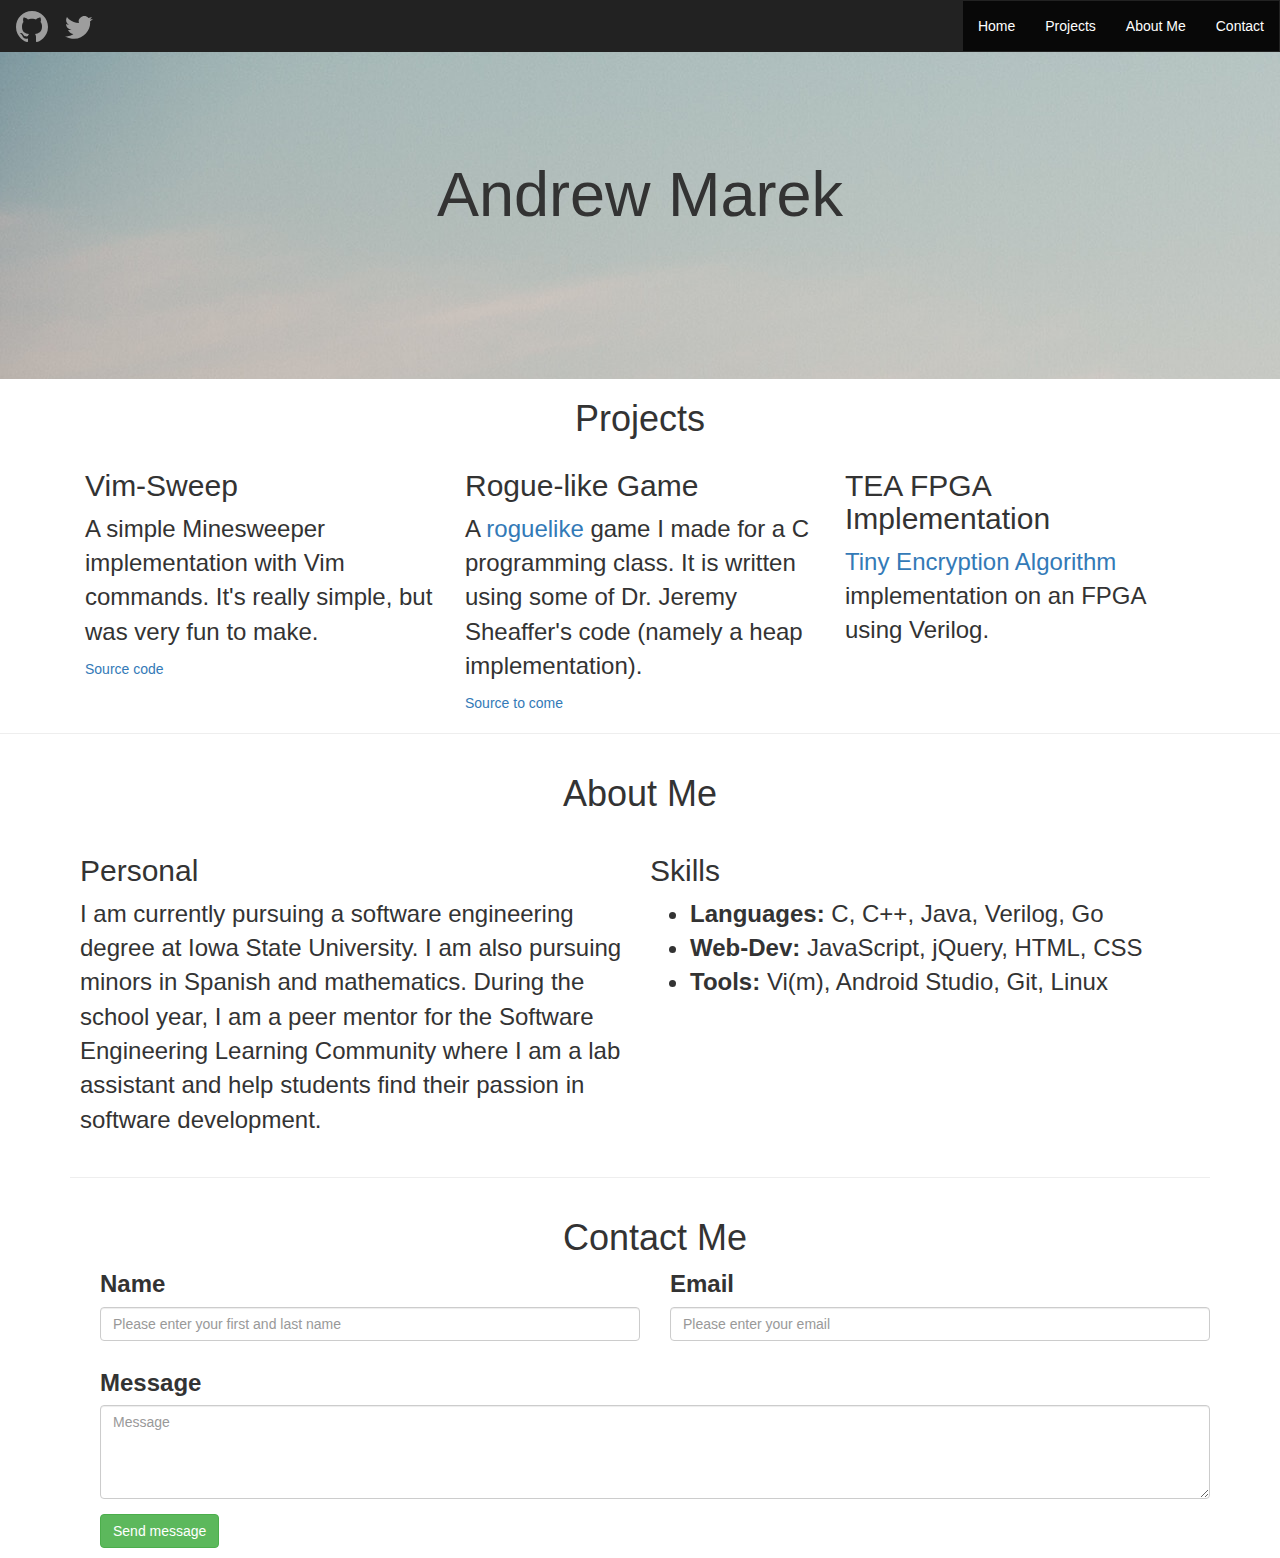
==== commit 2ff9bac0: "fixed mixed content" ====
--- a/index.html
+++ b/index.html
@@ -19,16 +19,16 @@
       <div class="container-fluid">
         <div class="navbar-header">
           <!-- <a class="navbar-brand" href="#"> Andrew Marek </a> -->
-          <a class="navbar-brand" href="http://www.github.com/andmarek">
+          <a class="navbar-brand" href="https://www.github.com/andmarek">
             <!-- Github -->
-            <svg id="i-github" xmlns="http://www.w3.org/2000/svg" viewBox="0 0 64 64" width="32" height="32">
+            <svg id="i-github" xmlns="https://www.w3.org/2000/svg" viewBox="0 0 64 64" width="32" height="32">
               <path stroke-width="0" fill="currentColor" d="M32 0 C14 0 0 14 0 32 0 53 19 62 22 62 24 62 24 61 24 60 L24 55 C17 57 14 53 13 50 13 50 13 49 11 47 10 46 6 44 10 44 13 44 15 48 15 48 18 52 22 51 24 50 24 48 26 46 26 46 18 45 12 42 12 31 12 27 13 24 15 22 15 22 13 18 15 13 15 13 20 13 24 17 27 15 37 15 40 17 44 13 49 13 49 13 51 20 49 22 49 22 51 24 52 27 52 31 52 42 45 45 38 46 39 47 40 49 40 52 L40 60 C40 61 40 62 42 62 45 62 64 53 64 32 64 14 50 0 32 0 Z" />
             </svg>
             <!-- End GitHub -->
           </a>
-          <a class="navbar-brand" href="http://twitter.com/andrewmarek">
+          <a class="navbar-brand" href="https://twitter.com/andrewmarek">
             <!-- Twitter -->
-            <svg id="i-twitter" xmlns="http://www.w3.org/2000/svg" viewBox="0 0 64 64" width="32" height="32">
+            <svg id="i-twitter" xmlns="https://www.w3.org/2000/svg" viewBox="0 0 64 64" width="32" height="32">
               <path stroke-width="0" fill="currentColor" d="M60 16 L54 17 L58 12 L51 14 C42 4 28 15 32 24 C16 24 8 12 8 12 C8 12 2 21 12 28 L6 26 C6 32 10 36 17 38 L10 38 C14 46 21 46 21 46 C21 46 15 51 4 51 C37 67 57 37 54 21 Z" />
             </svg>
             <!-- End twitter -->
@@ -63,7 +63,7 @@
         </div> <!-- Col MD 4 1 -->
         <div class="col-md-4">
           <h2> Rogue-like Game </h2>
-          <p> This is a Rogue-like game I made for a C programming class.  It
+          <p> A <a href="https://en.wikipedia.org/wiki/Roguelike">roguelike </a> game I made for a C programming class.  It
           is written using some of Dr. Jeremy Sheaffer's code (namely a
           heap implementation). </p>
           <a href=""> Source to come </a>
@@ -153,7 +153,8 @@
     <!-- Bootstrap'd -->
     <script src="https://code.jquery.com/jquery-3.3.1.slim.min.js" integrity="sha384-q8i/X+965DzO0rT7abK41JStQIAqVgRVzpbzo5smXKp4YfRvH+8abtTE1Pi6jizo" crossorigin="anonymous"></script>
     <script
-                                                                                                                                                       src="http://code.jquery.com/jquery-3.4.1.js" integrity="sha256-WpOohJOqMqqyKL9FccASB9O0KwACQJpFTUBLTYOVvVU="
+
+                                                                                                                                                       src="https://code.jquery.com/jquery-3.4.1.js" integrity="sha256-WpOohJOqMqqyKL9FccASB9O0KwACQJpFTUBLTYOVvVU="
                                                                                                                                                        crossorigin="anonymous"></script>
     <script src="https://cdnjs.cloudflare.com/ajax/libs/popper.js/1.14.7/umd/popper.min.js" integrity="sha384-UO2eT0CpHqdSJQ6hJty5KVphtPhzWj9WO1clHTMGa3JDZwrnQq4sF86dIHNDz0W1" crossorigin="anonymous"></script>
     <script src="https://stackpath.bootstrapcdn.com/bootstrap/4.3.1/js/bootstrap.min.js" integrity="sha384-JjSmVgyd0p3pXB1rRibZUAYoIIy6OrQ6VrjIEaFf/nJGzIxFDsf4x0xIM+B07jRM" crossorigin="anonymous"></script>
